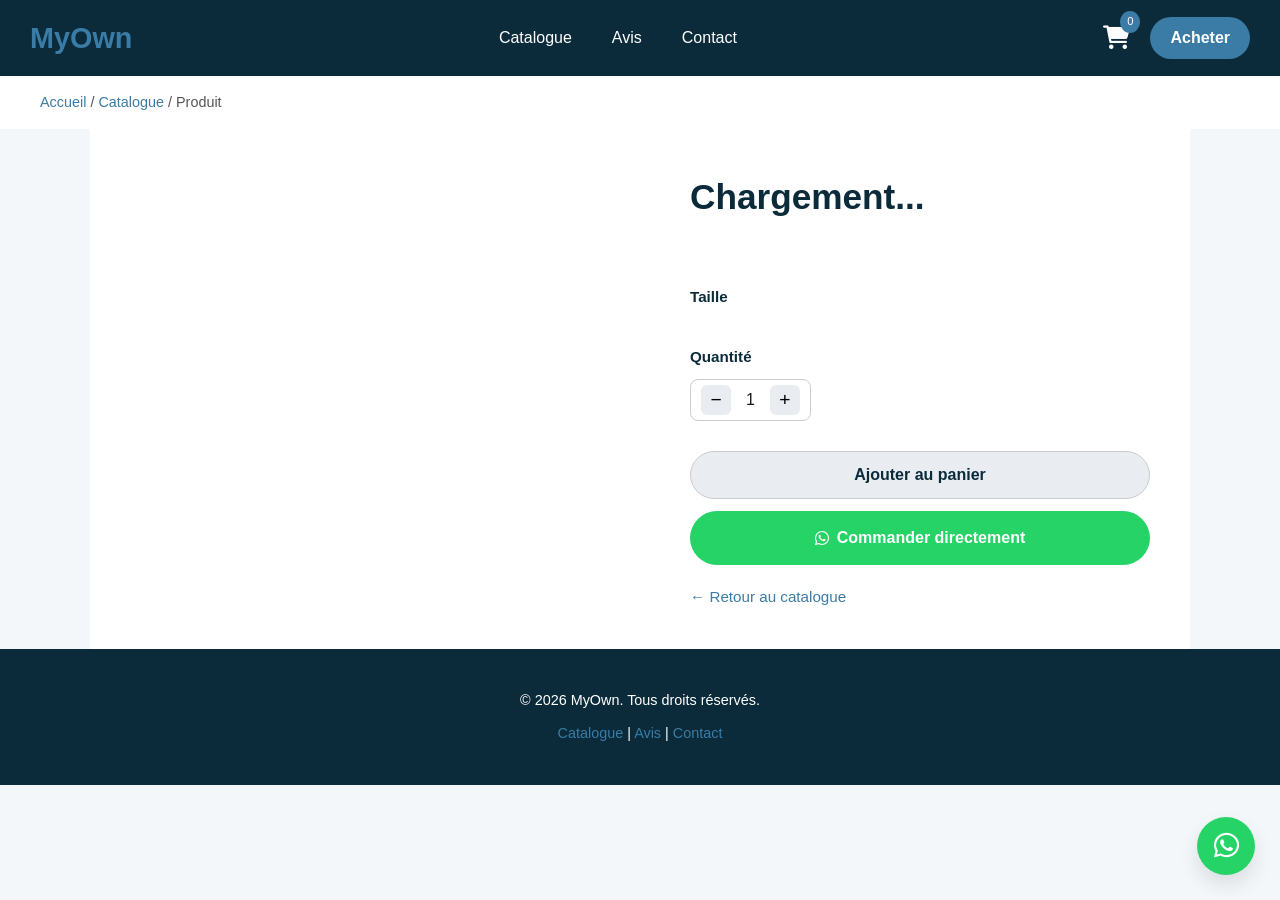
==== produit.html @ 2e9b1b38 "pages de produits" ====
<!DOCTYPE html>
<html lang="fr">
<head>
    <meta charset="UTF-8">
    <meta name="viewport" content="width=device-width, initial-scale=1.0">
    <title>MyOwn – Détail produit</title>
    <link rel="stylesheet" href="style.css">
    <link rel="stylesheet" href="https://cdnjs.cloudflare.com/ajax/libs/font-awesome/6.0.0-beta3/css/all.min.css">
</head>
<body>

    <!-- ========================================= -->
    <!-- HEADER (identique à la page d'accueil) -->
    <!-- ========================================= -->
    <header>
        <div class="burger" id="burger">
            <i class="fas fa-bars"></i>
        </div>
        <div class="logo">MyOwn</div>
        <nav id="nav">
            <a href="index.html#catalogue">Catalogue</a>
            <a href="index.html#avis">Avis</a>
            <a href="index.html#contact">Contact</a>
        </nav>
        <div class="header-actions">
            <a href="index.html#contact" class="panier">
                <i class="fas fa-shopping-cart"></i>
                <span class="compteur">0</span>
            </a>
            <a href="index.html#contact" class="btn-acheter" id="btn-acheter-header">Acheter</a>
        </div>
    </header>

    <!-- ========================================= -->
    <!-- FIL D'ARIANE -->
    <!-- ========================================= -->
    <div class="fil-ariane">
        <a href="index.html">Accueil</a> / <a href="index.html#catalogue">Catalogue</a> / <span id="fil-nom-produit">Produit</span>
    </div>

    <!-- ========================================= -->
    <!-- DÉTAIL DU PRODUIT -->
    <!-- ========================================= -->
    <section class="detail-produit">
        <div class="detail-image">
            <img id="produit-image" src="" alt="">
        </div>
        <div class="detail-infos">
            <h1 id="produit-nom">Chargement...</h1>
            <p class="detail-prix" id="produit-prix"></p>
            <p class="detail-description" id="produit-description"></p>

            <div class="detail-tailles">
                <p class="detail-label">Taille</p>
                <div class="tailles-liste" id="tailles-liste"></div>
            </div>

            <div class="detail-quantite">
                <p class="detail-label">Quantité</p>
                <div class="quantite-controle">
                    <button type="button" id="qte-moins">−</button>
                    <span id="qte-valeur">1</span>
                    <button type="button" id="qte-plus">+</button>
                </div>
            </div>

            <div class="detail-actions">
                <button class="btn-ajouter" id="btn-ajouter-detail" type="button">Ajouter au panier</button>
                <a href="#" class="btn-whatsapp" id="btn-whatsapp-detail" target="_blank" rel="noopener">
                    <i class="fab fa-whatsapp"></i> Commander directement
                </a>
            </div>

            <a href="index.html#catalogue" class="retour-catalogue">← Retour au catalogue</a>
        </div>
    </section>

    <!-- ========================================= -->
    <!-- FOOTER -->
    <!-- ========================================= -->
    <footer>
        <p>&copy; 2026 MyOwn. Tous droits réservés.</p>
        <p>
            <a href="index.html#catalogue">Catalogue</a> |
            <a href="index.html#avis">Avis</a> |
            <a href="index.html#contact">Contact</a>
        </p>
    </footer>

    <a href="#" id="whatsapp-flottant" class="whatsapp-flottant" target="_blank" rel="noopener" aria-label="Commander sur WhatsApp">
        <i class="fab fa-whatsapp"></i>
    </a>

    <script src="produits-data.js"></script>
    <script src="produit.js"></script>
</body>
</html>
---- style.css ----
/* ========================================= */
/* 0. VARIABLES CSS (PALETTE MODERNE) */
/* ========================================= */

:root {
    /* Couleurs principales */
    --couleur-primaire: #0b2b3b;       /* bleu nuit profond */
    --couleur-secondaire: #a0b8c9;     /* argenté / bleu clair */
    --couleur-accent: #3a7ca5;         /* bleu moyen (remplace l'orange) */
    --couleur-accent-hover: #4a8cb5;   /* bleu plus clair au survol */
    --couleur-texte: #1a1a1a;
    --couleur-fond: #f4f7fa;
    --couleur-blanc: #ffffff;
    --couleur-gris-clair: #e9edf2;
    --couleur-gris-moyen: #555555;
    --couleur-gris-fonce: #333333;
    --couleur-bordure: #cccccc;

    /* Ombres et transitions */
    --ombre-legere: 0 2px 10px rgba(0, 0, 0, 0.3);
    --ombre-moyenne: 0 10px 20px rgba(0, 0, 0, 0.1);
    --transition-douce: 0.3s ease;

    /* Polices et tailles */
    --police-principale: 'Segoe UI', Tahoma, Geneva, Verdana, sans-serif;
    --taille-titre: 3rem;
    --taille-sous-titre: 1.2rem;
}

/* ========================================= */
/* 1. RÉINITIALISATION & BASE */
/* ========================================= */

* {
    margin: 0;
    padding: 0;
    box-sizing: border-box;
}
html {
  scroll-behavior: smooth;
}


body {
    font-family: var(--police-principale);
    background-color: var(--couleur-fond);
    color: var(--couleur-texte);
    line-height: 1.6;
}

a {
    text-decoration: none;
    color: inherit;
}

/* ========================================= */
/* 2. HEADER */
/* ========================================= */
header {
    display: flex;
    align-items: center;
    justify-content: space-between;
    padding: 15px 30px;
    background-color: var(--couleur-primaire);
    color: white;
    position: sticky;
    top: 0;
    z-index: 1000;
    flex-wrap: wrap;
}

/* ---- Logo : à gauche sur desktop ---- */
.logo {
    font-size: 1.8rem;
    font-weight: bold;
    color: var(--couleur-accent);
    order: 0;
    flex: 0 0 auto;
}

/* ---- Burger : caché sur desktop ---- */
.burger {
    display: none;
    font-size: 2rem;
    cursor: pointer;
    color: white;
    order: -1;
}

/* ---- Menu : centré sur desktop ---- */
nav {
    display: flex;
    gap: 40px;
    order: 1;
    flex: 1;
    justify-content: center;
}

nav a {
    color: white;
    transition: color 0.3s;
}

nav a:hover {
    color: var(--couleur-accent);
}

/* ---- Panier + bouton : à droite ---- */
.header-actions {
    display: flex;
    align-items: center;
    gap: 20px;
    order: 2;
    flex: 0 0 auto;
}

.panier {
    position: relative;
    font-size: 1.5rem;
    color: white;
}

.compteur {
    position: absolute;
    top: -8px;
    right: -10px;
    background: var(--couleur-accent);
    color: white;
    font-size: 0.7rem;
    padding: 2px 7px;
    border-radius: 50%;
}

.btn-acheter {
    background: var(--couleur-accent);
    color: white;
    padding: 8px 20px;
    border-radius: 30px;
    font-weight: bold;
    transition: 0.3s;
}

.btn-acheter:hover {
    background: var(--couleur-accent-hover);
}

/* ========================================= */
/* 3. HERO SECTION */
/* ========================================= */

.hero {
    display: flex;
    align-items: center;
    justify-content: center;
    text-align: center;
    min-height: 80vh;
    width: 100%;
    padding: 0 20px;
    background-image: url('images/polo-noir-h.jpg');
    background-size: cover;
    background-position: center;
    position: relative;
    color: var(--couleur-blanc);
}

.hero::before {
    content: '';
    position: absolute;
    top: 0;
    left: 0;
    width: 100%;
    height: 100%;
    background: rgba(0, 0, 0, 0.5);
    z-index: 0;
}

.hero-content {
    position: relative;
    z-index: 1;
    max-width: 700px;
}

.hero-content h1 {
    font-size: var(--taille-titre);
    margin-bottom: 20px;
}

.hero-content p {
    font-size: var(--taille-sous-titre);
    margin-bottom: 30px;
}

.btn {
    display: inline-block;
    background-color: var(--couleur-accent);
    color: var(--couleur-blanc);
    padding: 12px 35px;
    border-radius: 30px;
    font-weight: bold;
    transition: background var(--transition-douce), transform 0.2s;
}

.btn:hover {
    background-color: var(--couleur-accent-hover);
    transform: scale(1.05);
}

/* ========================================= */
/* 4. CATALOGUE */
/* ========================================= */

.catalogue {
    padding: 60px 40px;
    text-align: center;
    background-color: var(--couleur-blanc);
}

.catalogue h2 {
    font-size: 2.5rem;
    margin-bottom: 40px;
    color: var(--couleur-primaire);
}

.produits {
    display: flex;
    flex-wrap: wrap;
    justify-content: center;
    gap: 30px;
}

.produit {
    background-color: var(--couleur-fond);
    border-radius: 12px;
    padding: 20px;
    width: 280px;
    transition: transform var(--transition-douce), box-shadow var(--transition-douce);
}

.produit:hover {
    transform: translateY(-10px);
    box-shadow: var(--ombre-moyenne);
}

.produit img {
    width: 100%;
    border-radius: 8px;
    margin-bottom: 15px;
}

.produit h3 {
    font-size: 1.3rem;
    margin-bottom: 5px;
}

.prix {
    font-weight: bold;
    color: var(--couleur-accent);
    font-size: 1.2rem;
    margin: 10px 0;
}

.btn-produit {
    display: inline-block;
    background-color: var(--couleur-primaire);
    color: var(--couleur-blanc);
    padding: 10px 20px;
    border-radius: 30px;
    transition: background var(--transition-douce);
}

.btn-produit:hover {
    background-color: var(--couleur-accent);
    color: var(--couleur-blanc);
}

/* ---- Actions produit (voir / ajouter / whatsapp) ---- */
.produit-actions {
    display: flex;
    flex-direction: column;
    gap: 10px;
    margin-top: 15px;
}

.btn-ajouter {
    background-color: var(--couleur-gris-clair);
    color: var(--couleur-primaire);
    border: 1px solid var(--couleur-bordure);
    padding: 10px 20px;
    border-radius: 30px;
    font-weight: bold;
    font-size: 0.95rem;
    cursor: pointer;
    transition: background var(--transition-douce);
}

.btn-ajouter:hover {
    background-color: var(--couleur-secondaire);
}

.btn-whatsapp {
    display: inline-flex;
    align-items: center;
    justify-content: center;
    gap: 8px;
    background-color: #25D366;
    color: var(--couleur-blanc);
    padding: 10px 20px;
    border-radius: 30px;
    font-weight: bold;
    transition: background var(--transition-douce);
}

.btn-whatsapp:hover {
    background-color: #1ebe57;
    color: var(--couleur-blanc);
}

/* ---- Bouton WhatsApp flottant ---- */
.whatsapp-flottant {
    position: fixed;
    bottom: 25px;
    right: 25px;
    width: 58px;
    height: 58px;
    background-color: #25D366;
    color: var(--couleur-blanc);
    border-radius: 50%;
    display: flex;
    align-items: center;
    justify-content: center;
    font-size: 1.8rem;
    box-shadow: var(--ombre-moyenne);
    z-index: 999;
    transition: transform var(--transition-douce);
}

.whatsapp-flottant:hover {
    transform: scale(1.1);
    color: var(--couleur-blanc);
}

/* ========================================= */
/* 5. AVIS */
/* ========================================= */

.avis {
    padding: 60px 40px;
    background-color: var(--couleur-gris-clair);
    text-align: center;
}

.avis h2 {
    font-size: 2.5rem;
    margin-bottom: 40px;
    color: var(--couleur-primaire);
}

.avis-list {
    display: flex;
    flex-wrap: wrap;
    justify-content: center;
    gap: 30px;
}

.avis-item {
    background-color: var(--couleur-blanc);
    padding: 20px 30px;
    border-radius: 12px;
    max-width: 300px;
    box-shadow: 0 5px 15px rgba(0, 0, 0, 0.05);
}

.etoiles {
    color: var(--couleur-accent);
    font-size: 1.5rem;
    margin-bottom: 10px;
}

.client {
    margin-top: 15px;
    font-style: italic;
    color: var(--couleur-gris-moyen);
}

/* ========================================= */
/* 6. CONTACT */
/* ========================================= */

.contact {
    padding: 60px 40px;
    text-align: center;
    background-color: var(--couleur-blanc);
}

.contact h2 {
    font-size: 2.5rem;
    margin-bottom: 20px;
    color: var(--couleur-primaire);
}

.contact p {
    margin-bottom: 30px;
    font-size: 1.1rem;
    color: var(--couleur-gris-fonce);
}

.recap-panier {
    max-width: 500px;
    margin: 0 auto 20px;
    background-color: var(--couleur-gris-clair);
    border: 1px solid var(--couleur-bordure);
    border-radius: 8px;
    padding: 15px 20px;
    text-align: left;
    font-size: 0.95rem;
}

.recap-panier h4 {
    margin-bottom: 10px;
    color: var(--couleur-primaire);
}

.recap-panier ul {
    list-style: none;
    margin-bottom: 10px;
}

.recap-panier li {
    display: flex;
    justify-content: space-between;
    padding: 4px 0;
    border-bottom: 1px solid var(--couleur-bordure);
}

.recap-panier .recap-total {
    font-weight: bold;
    color: var(--couleur-accent);
    text-align: right;
}

.confirmation-commande {
    max-width: 500px;
    margin: 15px auto 0;
    background-color: #e1f5ea;
    color: #0f6e39;
    border-radius: 8px;
    padding: 15px 20px;
    font-weight: bold;
}

.contact form {
    max-width: 500px;
    margin: 0 auto;
    display: flex;
    flex-direction: column;
    gap: 15px;
}

.contact input,
.contact textarea {
    padding: 15px;
    border: 1px solid var(--couleur-bordure);
    border-radius: 8px;
    font-size: 1rem;
    width: 100%;
}

.contact button {
    padding: 15px;
    background-color: var(--couleur-accent);
    color: var(--couleur-blanc);
    font-weight: bold;
    border: none;
    border-radius: 30px;
    font-size: 1.1rem;
    cursor: pointer;
    transition: background var(--transition-douce);
}

.contact button:hover {
    background-color: var(--couleur-accent-hover);
}

/* ========================================= */
/* 6b. PAGE PRODUIT (détail) */
/* ========================================= */

.fil-ariane {
    padding: 15px 40px;
    font-size: 0.9rem;
    color: var(--couleur-gris-moyen);
    background-color: var(--couleur-blanc);
}

.fil-ariane a {
    color: var(--couleur-accent);
}

.detail-produit {
    display: flex;
    flex-wrap: wrap;
    gap: 50px;
    padding: 40px;
    max-width: 1100px;
    margin: 0 auto;
    background-color: var(--couleur-blanc);
}

.detail-image {
    flex: 1 1 400px;
}

.detail-image img {
    width: 100%;
    border-radius: 12px;
    box-shadow: var(--ombre-moyenne);
}

.detail-infos {
    flex: 1 1 350px;
    display: flex;
    flex-direction: column;
}

.detail-infos h1 {
    font-size: 2.2rem;
    color: var(--couleur-primaire);
    margin-bottom: 10px;
}

.detail-prix {
    font-size: 1.6rem;
    font-weight: bold;
    color: var(--couleur-accent);
    margin-bottom: 20px;
}

.detail-description {
    color: var(--couleur-gris-moyen);
    margin-bottom: 30px;
    line-height: 1.7;
}

.detail-label {
    font-weight: bold;
    color: var(--couleur-primaire);
    margin-bottom: 10px;
    font-size: 0.95rem;
}

.detail-tailles {
    margin-bottom: 25px;
}

.tailles-liste {
    display: flex;
    gap: 10px;
}

.taille-bouton {
    width: 45px;
    height: 45px;
    border: 1px solid var(--couleur-bordure);
    background-color: var(--couleur-blanc);
    border-radius: 8px;
    font-weight: bold;
    cursor: pointer;
    transition: var(--transition-douce);
}

.taille-bouton:hover {
    border-color: var(--couleur-accent);
}

.taille-bouton.active {
    background-color: var(--couleur-primaire);
    color: var(--couleur-blanc);
    border-color: var(--couleur-primaire);
}

.detail-quantite {
    margin-bottom: 30px;
}

.quantite-controle {
    display: flex;
    align-items: center;
    gap: 15px;
    width: fit-content;
    border: 1px solid var(--couleur-bordure);
    border-radius: 8px;
    padding: 5px 10px;
}

.quantite-controle button {
    width: 30px;
    height: 30px;
    border: none;
    background-color: var(--couleur-gris-clair);
    border-radius: 6px;
    font-size: 1.2rem;
    cursor: pointer;
}

.detail-actions {
    display: flex;
    flex-direction: column;
    gap: 12px;
    margin-bottom: 20px;
}

.detail-actions .btn-ajouter,
.detail-actions .btn-whatsapp {
    padding: 14px 20px;
    font-size: 1rem;
}

.retour-catalogue {
    color: var(--couleur-accent);
    font-size: 0.95rem;
}

.produit-introuvable {
    text-align: center;
    padding: 80px 20px;
    width: 100%;
}

.produit-introuvable h1 {
    color: var(--couleur-primaire);
    margin-bottom: 15px;
}

.produit-introuvable p {
    margin-bottom: 25px;
    color: var(--couleur-gris-moyen);
}

@media (max-width: 768px) {
    .detail-produit {
        padding: 25px 20px;
    }
}

/* ========================================= */
/* 7. FOOTER */
/* ========================================= */

footer {
    background-color: var(--couleur-primaire);
    color: var(--couleur-blanc);
    text-align: center;
    padding: 30px 20px;
    font-size: 0.9rem;
}

footer a {
    color: var(--couleur-accent);
    transition: color var(--transition-douce);
}

footer a:hover {
    color: var(--couleur-accent-hover);
}

footer p {
    margin: 10px 0;
}

/* ========================================= */
/* 8. RESPONSIVE (MOBILE-FIRST) */
/* ========================================= */

/* Tablette */
@media (max-width: 1024px) {
    .hero-content h1 {
        font-size: 2.5rem;
    }
}

/* Mobile */
@media (max-width: 768px) {
    header {
        padding: 15px 20px;
        justify-content: space-between;
    }

    /* ---- Burger visible à gauche ---- */
    .burger {
        display: block;
        order: -1;
    }

    /* ---- Logo centré sur mobile ---- */
    .logo {
        flex: 1;
        text-align: center;
        font-size: 1.5rem;
        order: 0;
    }

    /* ---- Menu caché par défaut, s'ouvre via burger ---- */
    nav {
        display: none;
        flex-basis: 100%;
        flex-direction: column;
        align-items: center;
        gap: 15px;
        margin-top: 15px;
        order: 3;
    }

    nav.active {
        display: flex;
    }

    /* ---- Panier + bouton à droite ---- */
    .header-actions {
        order: 2;
        gap: 10px;
    }

    .btn-acheter {
        padding: 6px 14px;
        font-size: 0.9rem;
    }

    .hero-content h1 {
        font-size: 2rem;
    }

    .produits {
        flex-direction: column;
        align-items: center;
    }

    .produit {
        width: 90%;
        max-width: 300px;
    }

    .avis-list {
        flex-direction: column;
        align-items: center;
    }

    .contact form {
        padding: 0 20px;
    }
}
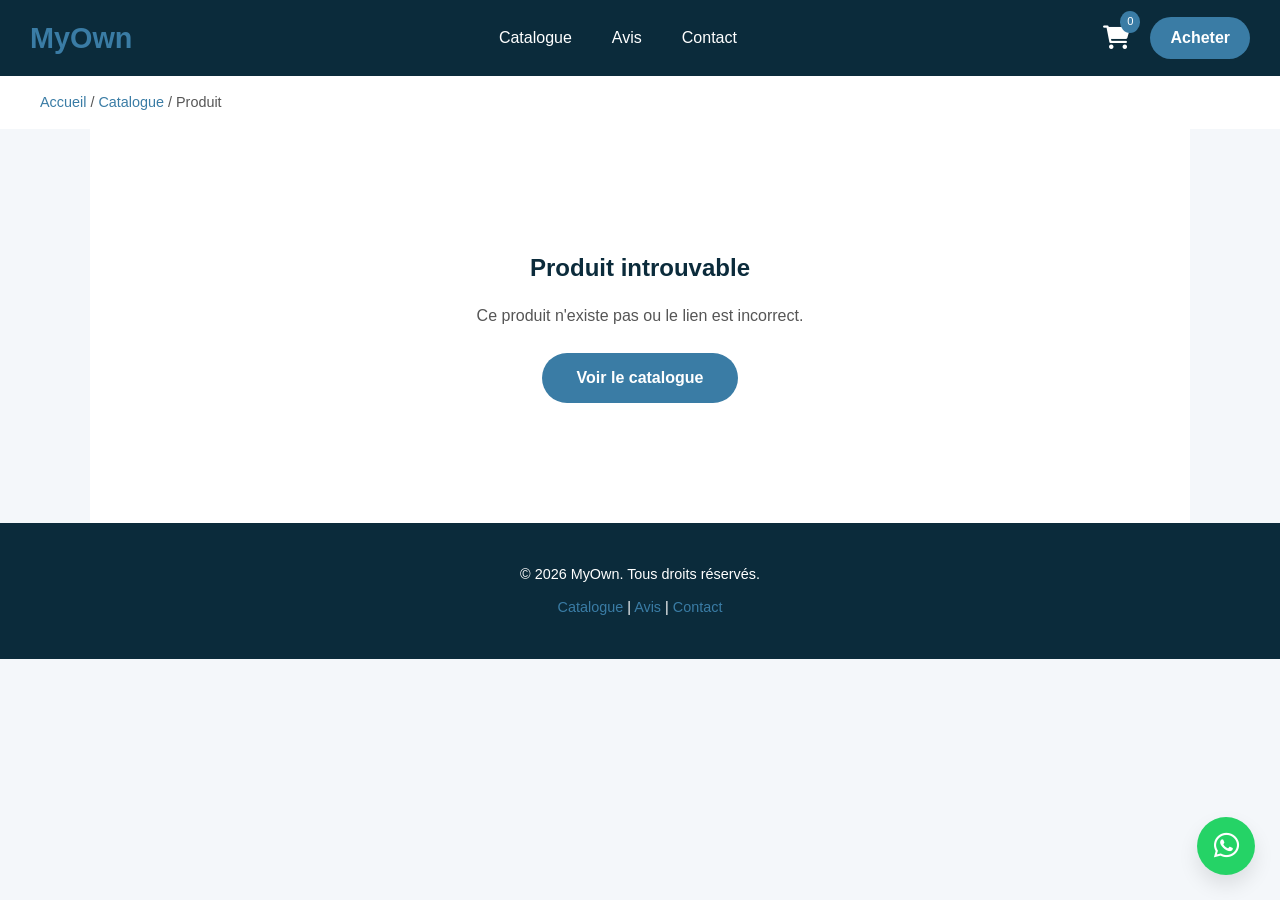
==== commit a8f687ba: "quelques améliorations sur le produits js" ====
--- a/produit.html
+++ b/produit.html
@@ -91,7 +91,7 @@
         <i class="fab fa-whatsapp"></i>
     </a>
 
-    <script src="produits-data.js"></script>
+    <script src="produit-data.js"></script>
     <script src="produit.js"></script>
 </body>
 </html>
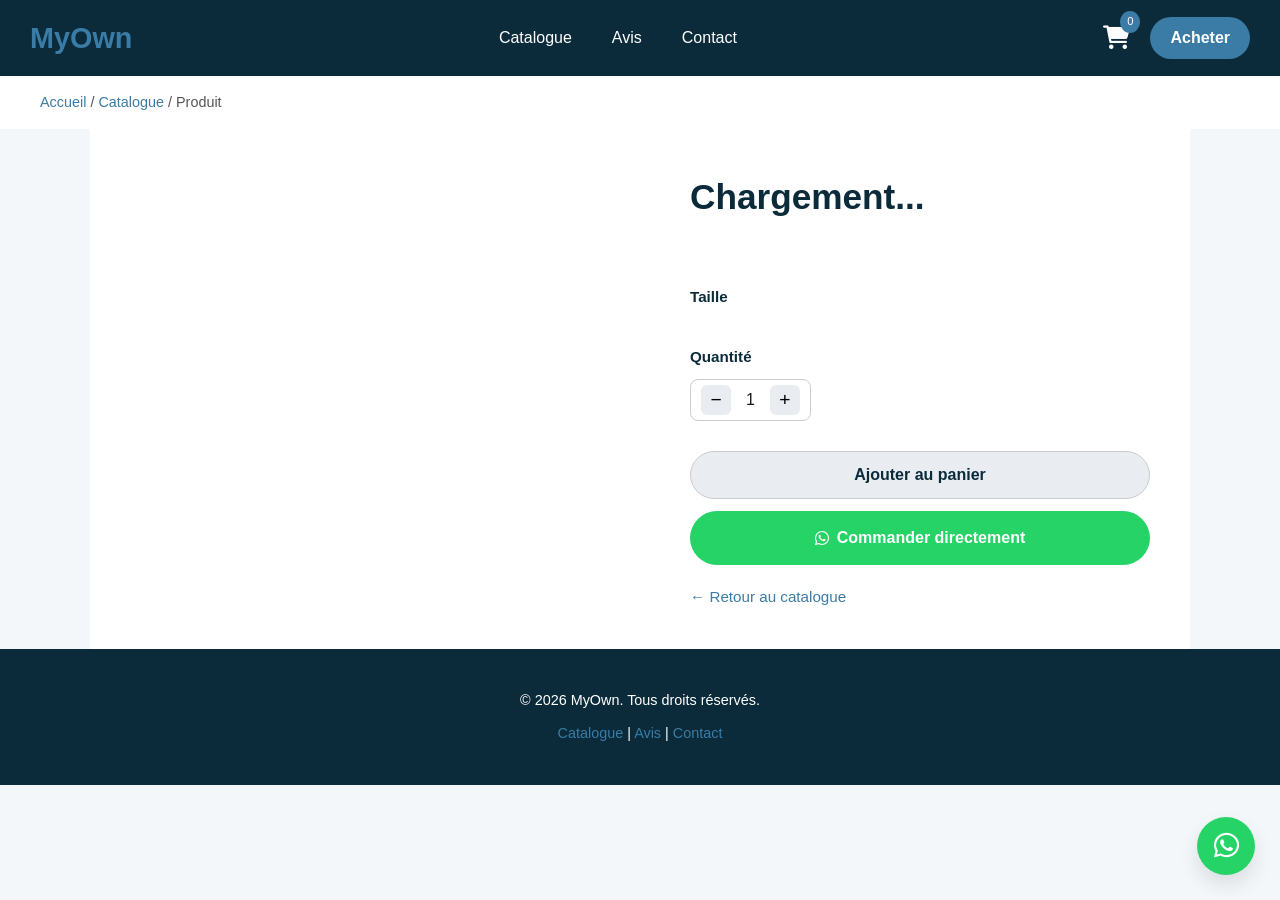
==== commit 0ed60124: "mon Logo" ====
--- a/produit.html
+++ b/produit.html
@@ -4,6 +4,7 @@
     <meta charset="UTF-8">
     <meta name="viewport" content="width=device-width, initial-scale=1.0">
     <title>MyOwn – Détail produit</title>
+    <link rel="icon" type="image/svg+xml" href="logo-icone.svg">
     <link rel="stylesheet" href="style.css">
     <link rel="stylesheet" href="https://cdnjs.cloudflare.com/ajax/libs/font-awesome/6.0.0-beta3/css/all.min.css">
 </head>
@@ -91,7 +92,7 @@
         <i class="fab fa-whatsapp"></i>
     </a>
 
-    <script src="produit-data.js"></script>
+    <script src="produits-data.js"></script>
     <script src="produit.js"></script>
 </body>
 </html>
--- a/style.css
+++ b/style.css
@@ -428,8 +428,46 @@
 .recap-panier li {
     display: flex;
     justify-content: space-between;
+    align-items: center;
     padding: 4px 0;
     border-bottom: 1px solid var(--couleur-bordure);
+}
+
+.recap-ligne-droite {
+    display: flex;
+    align-items: center;
+    gap: 10px;
+}
+
+.btn-retirer {
+    background: none;
+    border: none;
+    color: #c0392b;
+    font-size: 0.9rem;
+    cursor: pointer;
+    padding: 2px 6px;
+}
+
+.btn-retirer:hover {
+    text-decoration: underline;
+}
+
+.btn-vider-panier {
+    display: block;
+    margin: 10px 0 0 auto;
+    background: none;
+    border: 1px solid #c0392b;
+    color: #c0392b;
+    padding: 8px 16px;
+    border-radius: 20px;
+    font-size: 0.85rem;
+    cursor: pointer;
+    transition: background 0.2s;
+}
+
+.btn-vider-panier:hover {
+    background-color: #c0392b;
+    color: var(--couleur-blanc);
 }
 
 .recap-panier .recap-total {
